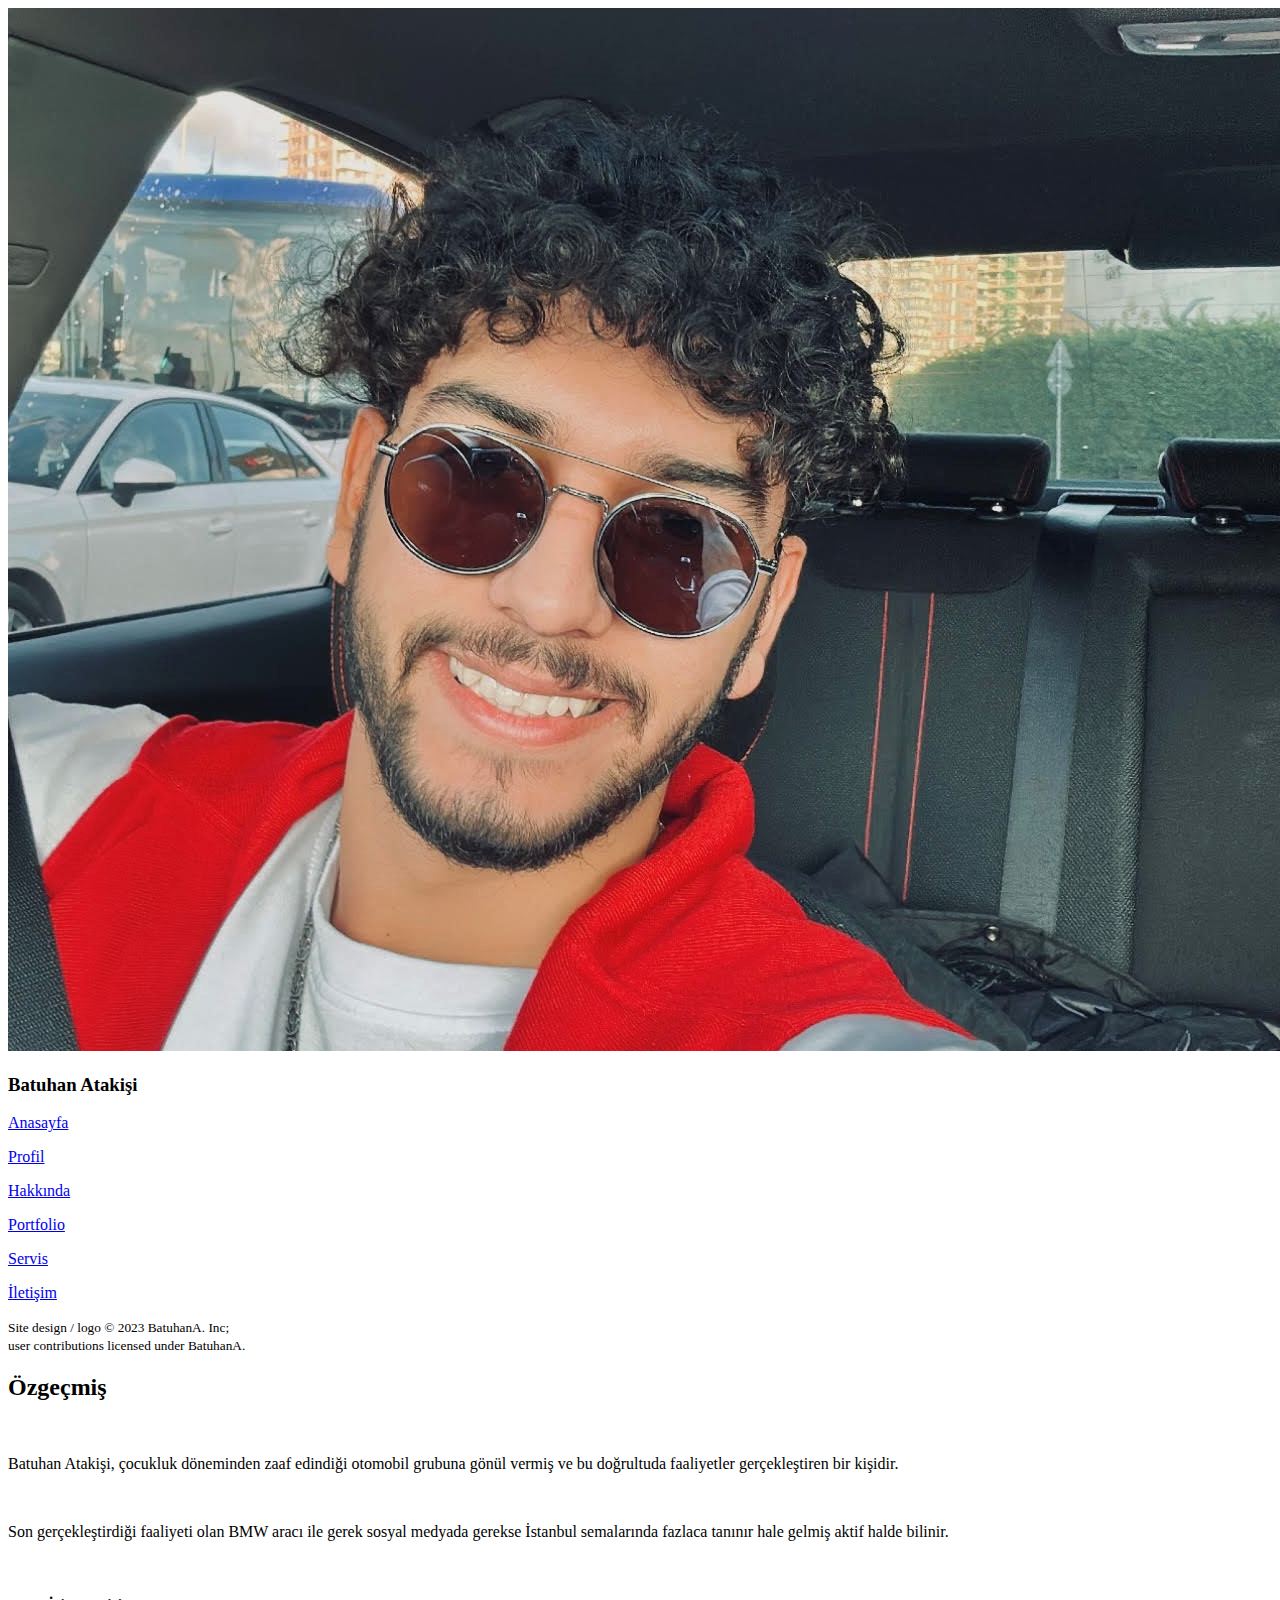
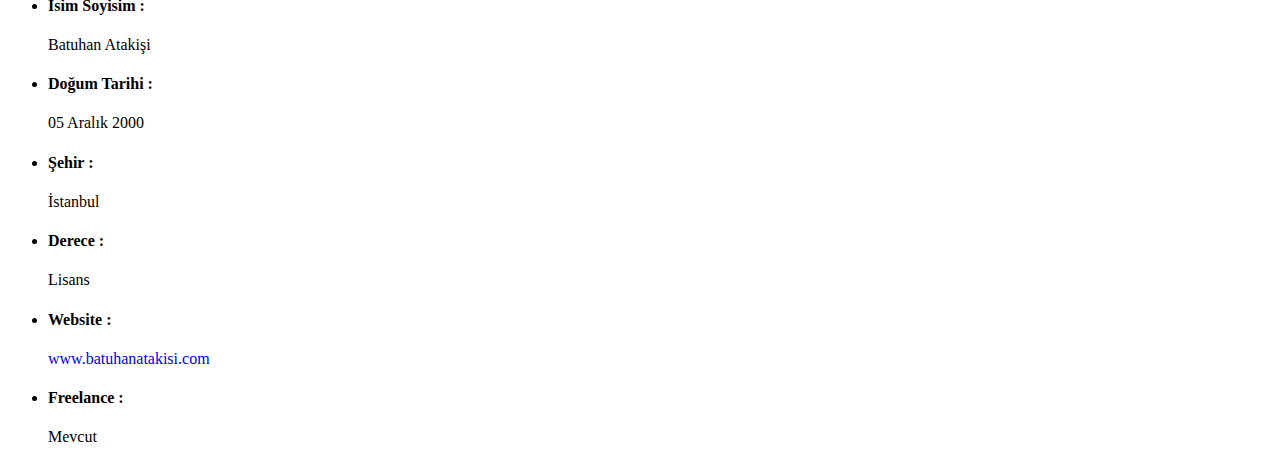
==== Portfolio/hakkında-batu.html @ 75b7f2d2 "Add files via upload" ====
<!DOCTYPE html>
<html lang="en">

<head>
    <meta charset="UTF-8">
    <meta http-equiv="X-UA-Compatible" content="IE=edge">
    <meta name="viewport" content="width=device-width, initial-scale=1.0">
    <title>Document</title>
    <link href="https://fonts.googleapis.com/css2?family=Almarai&family=Lexend+Deca:wght@300&display=swap"
        rel="stylesheet">
    <link rel="stylesheet" href="https://cdnjs.cloudflare.com/ajax/libs/font-awesome/6.1.1/css/all.min.css"
        integrity="sha512-KfkfwYDsLkIlwQp6LFnl8zNdLGxu9YAA1QvwINks4PhcElQSvqcyVLLD9aMhXd13uQjoXtEKNosOWaZqXgel0g=="
        crossorigin="anonymous" referrerpolicy="no-referrer" />
    <link rel="stylesheet" href="navbar\navbar-batu.css">


</head>

<body>
    <!-- ====== Side Navbar ====== -->
    <nav class="navbar">
        <div class="navbar-side">
            <div class="navbar-top">
                <div class="navbar-photo">
                    <img src="profilbatu.jpg" alt="Batuhan ATAKİŞİ">
                </div>
                <div class="navbar-name">
                    <h3>Batuhan Atakişi</h3>
                </div>
                <div class="navbar-social">
                    <a href="https://www.instagram.com/batuhanatakisi/" target="_blank" class="fab fa-instagram"
                        onclick="soc(this)"></a>
                    <a href="https://www.facebook.com/batu.atkss" target="_blank" class="fab fa-facebook"
                        onclick="soc(this)"></a>
                    <a href="https://www.youtube.com/@batuatks/featured" target="_blank"
                        class="fab fa-youtube" onclick="soc(this)"></a>
                    <a href="https://github.com/batuhanatakisi" target="_blank" class="fab fa-github" onclick="soc(this)"></a>
                    <a href="https://www.linkedin.com/in/batuhan-ataki%C5%9Fi-b89864260/" target="_blank"
                        class="fab fa-linkedin" onclick="soc(this)"></a>
                </div>
            </div>
            <div class="navbar-pages">
                <a href="index.html" class="fa fa-home">
                    <p>Anasayfa</p>
                </a>
                <a href="profil-batu.html" class="fa fa-user">
                    <p>Profil</p>
                </a>
                <a href="hakkında-batu.html" class="fa fa-file-alt">
                    <p>Hakkında</p>
                </a>
                <a href="port-batu.html" class="fa fa-columns">
                    <p>Portfolio</p>
                </a>
                <a href="servis-batu.html" class="fa fa-server">
                    <p>Servis</p>
                </a>
                <a href="iletişim-batu.html" class="fa fa-contact-card">
                    <p>İletişim</p>
                </a>

            </div>
            <div class="navbar-bottom">
                <p><small>Site design / logo © 2023 BatuhanA. Inc; <br> user contributions licensed under BatuhanA.</small>
                </p>
            </div>
        </div>
    </nav>
    <!-- ====== About ====== -->
    <div class="about">
        <div class="about-text">
            <h2>Özgeçmiş</h2> <br>
            <p>Batuhan Atakişi, çocukluk döneminden zaaf edindiği otomobil grubuna gönül vermiş ve bu doğrultuda faaliyetler gerçekleştiren bir kişidir.</p> <br>
            <p>Son gerçekleştirdiği faaliyeti olan BMW aracı ile gerek sosyal medyada gerekse İstanbul semalarında fazlaca tanınır hale gelmiş aktif halde bilinir.</p>
            <br><ul class="about-list list1">
                <li class="fa fa-chevron-right"><h4>İsim Soyisim : </h4><p>Batuhan Atakişi</p></li>
                <li class="fa fa-chevron-right"><h4>Doğum Tarihi : </h4><p>05 Aralık 2000</p></li>
                <li class="fa fa-chevron-right"><h4>Şehir : </h4><p>İstanbul</p></li>
            </ul>
            <ul class="about-list list2">
                <li class="fa fa-chevron-right"><h4>Derece :</h4><p>Lisans</p></li>
                <li class="fa fa-chevron-right"><h4>Website :</h4><a href="#" style="text-decoration: none;"><p>www.batuhanatakisi.com</p></a></li>
                <li class="fa fa-chevron-right"><h4>Freelance :</h4><p>Mevcut</p></li>
            </ul>
        </div>
    </div>
    <script>
        // function soc(item) {
        //     item.style.transform = "translate(2px, 2px)";
        //     item.style.background = "white";
        // }

    </script>
</body>

</html>
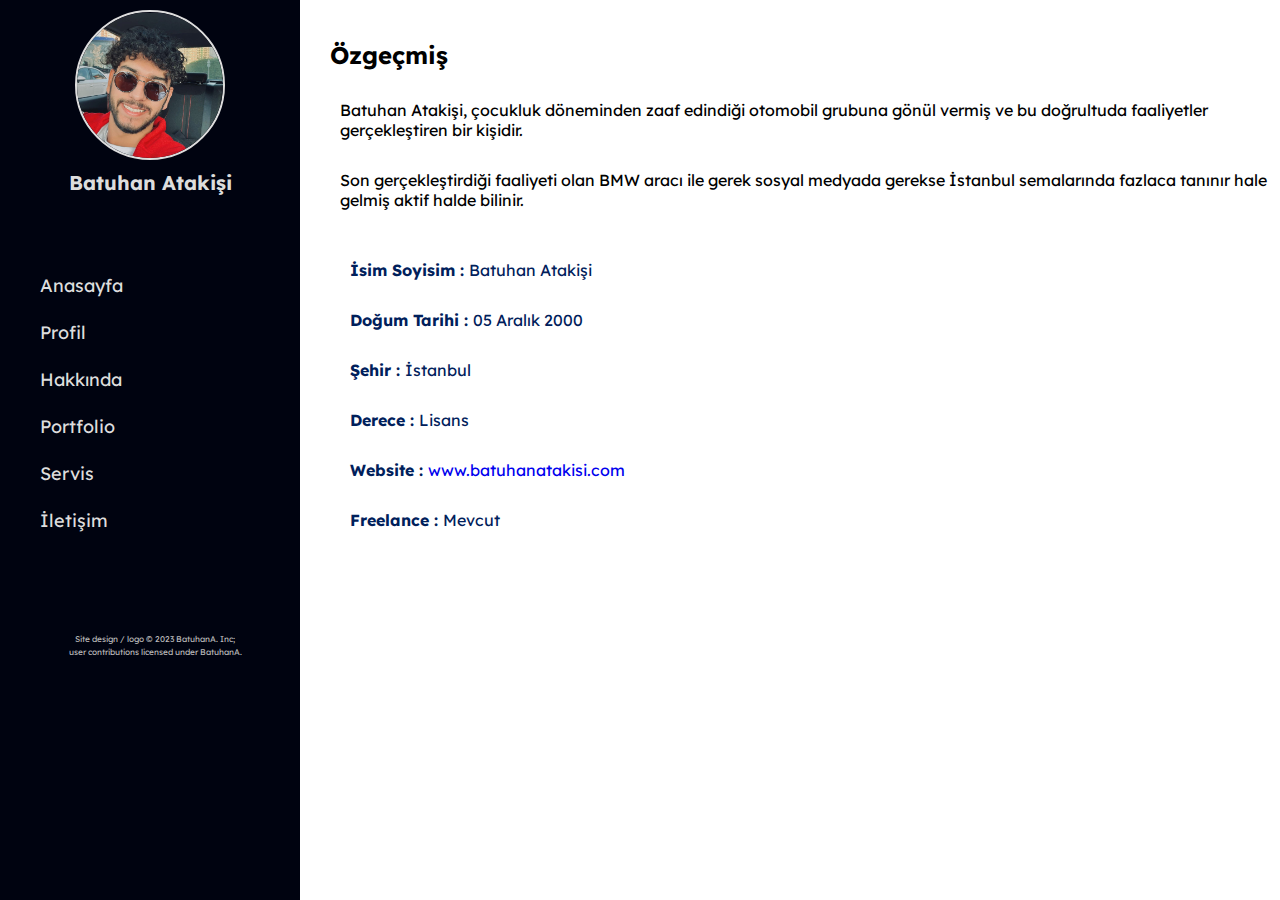
==== commit c81b9b78: "Add files via upload" ====
--- a/Portfolio/hakkında-batu.html
+++ b/Portfolio/hakkında-batu.html
@@ -11,7 +11,7 @@
     <link rel="stylesheet" href="https://cdnjs.cloudflare.com/ajax/libs/font-awesome/6.1.1/css/all.min.css"
         integrity="sha512-KfkfwYDsLkIlwQp6LFnl8zNdLGxu9YAA1QvwINks4PhcElQSvqcyVLLD9aMhXd13uQjoXtEKNosOWaZqXgel0g=="
         crossorigin="anonymous" referrerpolicy="no-referrer" />
-    <link rel="stylesheet" href="navbar\navbar-batu.css">
+    <link rel="stylesheet" href="css/style.css.css">
 
 
 </head>
--- a/Portfolio/css/style.css.css
+++ b/Portfolio/css/style.css.css
@@ -0,0 +1,439 @@
+* {
+    padding: 0;
+    margin: 0;
+    box-sizing: border-box;
+    font-family: 'Lexend Deca', sans-serif;
+}
+
+/* =========== NAVBAR =========== */
+.navbar {
+    display: flex;
+    width: 300px;
+    min-height: 100vh;
+    display: flex;
+    position: fixed;
+    background: #000310;
+}
+
+/* == NAVBAR TOP == */
+.navbar-top {
+    width: 300px;
+    height: 250px;
+    margin: 0px 0px 0px 0px;
+    display: flex;
+    align-items: center;
+    flex-direction: column;
+}
+
+.navbar-photo {
+    width: 150px;
+    height: 150px;
+    border-radius: 50%;
+    margin: 10px 0px 0px 0px;
+    border: 2px solid #dddddd;
+    overflow: hidden;
+}
+
+.navbar-photo img {
+    width: 180px;
+    margin: 1px 0px 0px -15px;
+    
+}
+
+.navbar-name h3 {
+    color: #dddddd;
+    font-size: 20px;
+    margin: 10px 0px 0px 0px;
+    /* text-shadow: 1px 1px 1px #dddddd; */
+}
+
+.navbar-name h3:hover {
+    color: white;
+
+}
+
+.navbar-social {
+    margin: 15px 0px 0px 0px;
+    padding: 0px 0px 0px 0px;
+    text-align: center;
+
+}
+
+.navbar-social a {
+    width: 30px;
+    height: 30px;
+    padding: 8px 0px 0px 0px;
+    margin: 0px 5px 0px 5px;
+    font-size: 16px;
+    text-decoration: none;
+    border-radius: 50%;
+    color: white;
+    background: #00205b;
+    box-shadow: 1px 1pt 0px #dddddd;
+}
+
+.navbar-social a:hover {
+
+    background: white;
+    transform: translate(2px, 2px);
+    /* box-shadow: 0px 0px 10px #dddddd; */
+}
+
+.navbar-social a.active {
+    transform: translate(2px, 2px);
+}
+
+.fa-instagram:hover {
+    color: #C13584;
+}
+
+.fa-facebook:hover {
+    color: #3b5998;
+}
+
+.fa-youtube:hover {
+    color: #c33333;
+}
+
+.fa-github:hover {
+    color: black;
+}
+
+.fa-linkedin:hover {
+    color: #0c658e;
+}
+
+/* == NAVBAR PAGES == */
+.navbar-pages {
+    display: flex;
+    flex-direction: column;
+}
+
+.navbar-pages a {
+    font-size: 18px;
+    margin: 24px 0px 0px 30px;
+    display: flex;
+    color: #dddddd;
+    text-decoration: none;
+}
+
+.navbar-pages a::before {
+    width: 25px;
+}
+
+.navbar-pages a p {
+    margin: 0px 0px 0px 10px;
+}
+
+.navbar-pages a p:hover {
+    color: white !important;
+    /* text-shadow: 0px 0px 10px white; */
+}
+
+.navbar-pages a:hover {
+    /* transform: translateX(5px); */
+    color: #00205b;
+    text-shadow: 0px 0px 8px white;
+}
+/* == NAVBAR BOTTOM == */
+.navbar-bottom {
+    display: flex;
+    justify-content: center;
+    align-items: flex-end;
+    
+    margin: 100px 0px 0px 10px;
+}
+.navbar-bottom p {
+    
+    text-align: center;
+    font-size: 10px;
+    color: #bbbbbb;
+}
+
+/* =========== Anasayfa ===========  */
+
+.anasayfa-bg{
+    width: 100%;
+    height: 100vh;
+    background: url("../photo/IMG-7368.jpg") center  ;
+    background-size: cover;
+    animation: mymove 1.5s ;
+}
+
+@keyframes mymove {
+    
+    10% {
+        filter: brightness(10%);
+    }
+}
+
+/* =========== Profil ===========  */
+.profil{
+    
+    display:grid;
+    grid-template: 100px 100px 100px 100px 100px 100px 100px 150px 50px/300px 1fr 1fr  ;
+    /* background: linear-gradient(#1b1b1b ,#111111); */
+    background: white;
+}
+.profil-sw {
+    background: #edebff;
+}
+
+.profil-sw:hover {
+    /* transform: translate(-4px, -4px ); */
+    box-shadow: 1px 1px 3px black;
+}
+.profil-text{
+    margin: 30px 10px 10px 10px;
+    grid-area: 1/2/3/4;
+    box-shadow: 4px 4px 10px black;
+    transition: 0.5s;
+    overflow: auto;
+}
+.profil-text h2{
+    margin: 10px 0px 0px 20px;
+    /* font-size: 26px ; */
+    color: #00205b;
+    /* text-shadow: 1px 1px 1px #00205b; */
+}
+.profil-text p {
+    margin: -10px 0px 10px 30px;
+    /* font-size: 14px; */
+    
+}
+/* == YETENEK BAR == */
+.profil-bar1 {
+    margin: 0px 10px 0px 10px;
+    grid-area: 3/2/6/4;
+    box-shadow: 4px 4px 10px black;
+    transition: 0.5s;
+}
+
+.profil-sw h4{
+    margin: 20.15px 0px 2px 40px;
+    padding: 0;
+    color: #00205b;
+    font-size: 14px;
+    
+}
+.bar1{
+    overflow: hidden;
+    padding: 0;
+    margin: 0px 20% 20px 50px;
+    height: 15px;
+    border: 1px solid #00205b;   
+    border-radius: 5px;
+}
+.skill{
+    padding: 0 0 0 0;
+    margin: 0;
+    width: 0;
+    height: 20px;
+    color:#dddddd;
+    background: #00205b;
+    text-align: right;
+    font-size: 12px;
+}
+.html{width: 95%;}.css{width: 95%;}.js{width: 90%;}.python{width: 90%;}.cplus{width: 100%;}
+/* ==  == */
+.profil-bar2 {
+    margin: 10px 10px 0px 10px;
+    grid-area: 6/2/9/4;
+    box-shadow: 4px 4px 10px black;
+    transition: 0.5s;
+    overflow: auto;
+}
+.profil-bar2 h2{
+    margin: 20px 0px 0px 20px;
+}
+/* ============== ABOUT ============== */
+.about{
+    width: auto;
+    height: auto;
+    padding: 30px 0px 0px 310px;
+}
+.about-text{
+    margin: 10px 0px 0px 20px;
+}
+.about-text p{
+    margin: 10px 0px 0px 10px;
+}
+.about-list{
+    display: flex;
+    flex-direction: column;
+    margin: 0px 0px 0px 0px;
+}
+/* .list1{
+    float: left;
+}
+.list2{
+    float: left;
+} */
+.about-list .fa{
+    color: #00205b;
+    display: flex;
+    margin: 30px 0px 0px 10px;
+}
+.about-list li h4 {
+    margin: 0px 0px 0px 10px;
+}
+.about-list li p{ 
+    font-weight: 400;
+    margin: 0px 0px 0px 5px;
+}
+/* ============== PORTFOLIO ============== 1024px*/
+.port-title{
+    width: auto;
+    height: 100px;
+}
+.port-title h2{
+    margin: 40px 0px 0px 0px;
+    color: white;
+    text-align: center;
+}
+.portfolio{
+    background: #000;
+    margin: 0px 0px 0px 310px;
+    min-width: 70%;
+    min-height: 100vh;
+    display: inline-flex;
+    flex-direction: column;
+}
+.port-row{
+    display: flex;
+    flex-direction: row;
+}
+.port{
+    margin: 10px 10px;
+    background: white;
+    width: 48%;
+    min-width: 200px;
+    height: 300px;
+}
+
+/* ============== SERVIS ============== */
+.servis{
+    
+    margin: 0px 0px 0px 310px;
+    display: flex;
+}
+.servis-main{
+    background: #d7e3e9;
+    margin: 30px 0px 0px 0px;
+    box-shadow: 4px 4px 4px rgb(0, 0, 0, .2);
+}
+.servis-text h2 {
+    margin: 10px 10px 10px 20px;
+}
+.servis-text p{
+    margin: 10px 10px 10px 30px;
+}
+/* .servis-blok{
+    display: grid;
+    grid-template: 1fr 1fr/1fr 1fr 1fr ;
+} */
+.servis-main-blok .fa{
+    display: inline-flex;
+    justify-content: center;
+    align-items: center;
+    margin: 20px 5px 10px 30px;
+    padding: 8px 0px;
+    border-top: 2px solid #000;
+    border-bottom: 2px solid #000;
+    transition: 0.5s;
+}
+.servis-main-blok .fa::before {
+    padding: 10px;
+    color: #00205b;
+    background: white;
+    border: 2px solid #000;
+    border-radius: 10px;
+}
+.servis-main-blok .fa:hover {
+    border-top-left-radius: 20px;
+    border-top-right-radius: 0px;
+    
+}
+.servis-main-blok .fa p{
+    margin: 0px 0px 0px 40px;
+    /* display: inline-flex; */
+    /* float: right; */
+    font-size: 14px;
+    font-weight: 500;
+    
+}
+/* ============== CONTACT ============== */
+.contact {
+    padding: 30px 10px 130px 310px;
+}
+.contact-top{
+    width: auto;
+    margin: auto;
+    background: #eeeeff ;
+    box-shadow: 4px 4px 4px rgb(0, 0, 0, 0.2);
+}
+.contact-top h2{
+    padding: 10px 10px 0px 20px;
+}
+.contact-top p {
+    margin: 10px 10px 10px 30px;
+}
+.cont-list{
+    margin: 20px 0px 0px 30px;
+}
+.cont-list li{
+    margin: 10px 0px 20px 0px;
+    font-size: 20px;
+    display: flex;
+    align-items: center;
+}
+.cont-list li .navbar-social{
+    margin: 0px 0px 0px 0px;
+}
+.cont-list li .fab{
+    transform: none !important;
+}
+.contact-massage input{
+    border: 2px solid #ccc;
+    border-radius: 4px;
+    background-color: #f8f8f8;
+    font-size: 16px;
+}
+.contact-massage input:nth-child(2){
+    /* display: inline-flex; */
+    /* padding: 30px; */
+    margin: 10px 0px 10px 40.96px;
+}
+.contact-massage input:nth-child(5) {
+    margin: 10px 0px 10px 41.91px;
+}
+.contact-massage input:nth-child(8) {
+    margin: 10px 0px 10px 79.52px;
+}
+.contact-massage input:nth-child(11){
+    margin: 10px 0px 10px 68.14px;
+}
+.contact-massage label{
+    padding: 0px 0px 0px 30px;
+}
+.contact-top textarea {
+    width: 80%;
+    /* height: 150px; */
+    margin: 5px 0px 0px 40px;
+    padding: 5px 5px;
+    box-sizing: border-box;
+    border: 2px solid #ccc;
+    border-radius: 4px;
+    background-color: #f8f8f8;
+    font-size: 16px;
+    resize: none;
+}
+.enter{
+    height: 30px;
+    width: 100px;
+    margin: 0px 0px 10px 40px;
+    box-shadow: 2px 2px 2px rgb(0, 0, 0, 2.2);
+}
+.enter:hover {
+    box-shadow: 2px 2px 2px rgb(0, 0, 0, .2);
+}